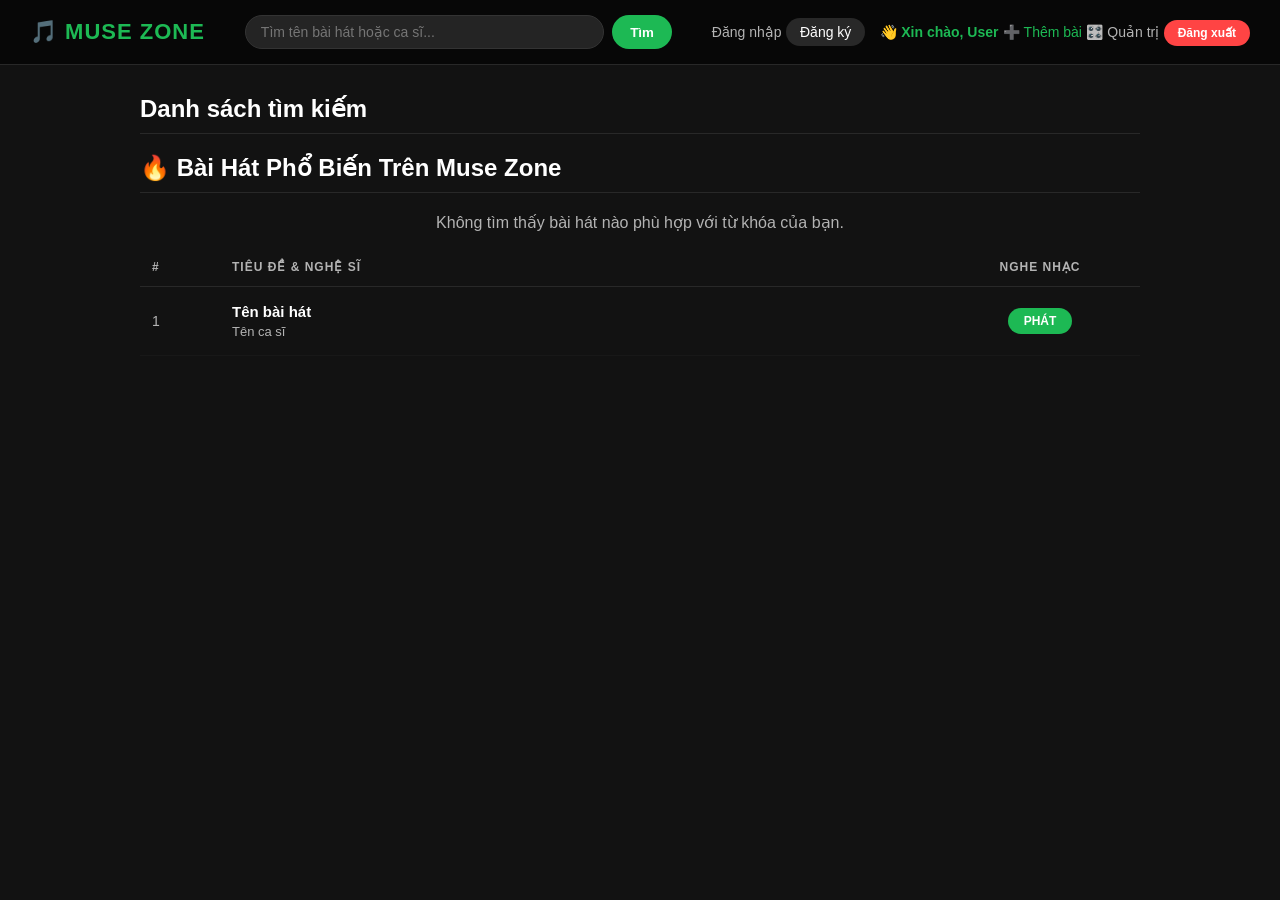
==== DoAnWebAmNhac/src/main/resources/templates/index.html @ c3132048 "update" ====
<!DOCTYPE html>
<html xmlns:th="http://www.thymeleaf.org">
<head>
    <meta charset="UTF-8">
    <title>Trang Chủ - Muse Zone</title>
    <style>
        body { background-color: #121212; color: white; font-family: 'Segoe UI', Arial, sans-serif; margin: 0; padding: 0; }
        
        /* --- CSS THANH NAVBAR ĐỘNG SIÊU ĐẸP --- */
        .navbar { background-color: #070707; padding: 15px 30px; display: flex; justify-content: space-between; align-items: center; border-bottom: 1px solid #282828; }
        .navbar-brand { font-size: 22px; font-weight: bold; color: #1DB954; text-decoration: none; letter-spacing: 1px; }
        
        .search-form { display: flex; gap: 8px; width: 35%; }
        .search-input { width: 100%; background: #242424; border: 1px solid #333; padding: 8px 15px; border-radius: 20px; color: white; font-size: 14px; }
        .search-input:focus { outline: none; border-color: #1DB954; }
        .btn-search { background: #1DB954; color: white; border: none; padding: 8px 18px; border-radius: 20px; font-weight: bold; cursor: pointer; transition: 0.2s; }
        .btn-search:hover { background: #1ed760; }

        .navbar-nav { display: flex; align-items: center; gap: 15px; }
        .nav-link { color: #b3b3b3; text-decoration: none; font-weight: 500; font-size: 14px; transition: 0.2s; }
        .nav-link:hover { color: white; }
        .user-welcome { color: #1DB954; font-weight: bold; font-size: 14px; }
        .btn-logout { background: #ff4444; color: white; padding: 6px 14px; border-radius: 15px; text-decoration: none; font-size: 12px; font-weight: bold; transition: 0.2s; }
        .btn-logout:hover { background: #ff6666; }

        /* --- CSS DANH SÁCH BÀI HÁT --- */
        .main-container { max-width: 1000px; margin: 30px auto; padding: 0 20px; }
        .page-title { font-size: 24px; border-bottom: 1px solid #282828; padding-bottom: 10px; margin-bottom: 20px; }
        
        .song-table { width: 100%; border-collapse: collapse; text-align: left; }
        .song-table th { color: #b3b3b3; font-size: 12px; text-transform: uppercase; letter-spacing: 1px; padding: 12px; border-bottom: 1px solid #282828; }
        .song-table td { padding: 16px 12px; border-bottom: 1px solid #181818; font-size: 14px; }
        .song-row:hover { background-color: rgba(255, 255, 255, 0.05); }
        
        .song-title { font-weight: bold; color: white; text-decoration: none; font-size: 15px; transition: 0.2s; }
        .song-title:hover { color: #1DB954; }
        .song-artist { color: #b3b3b3; font-size: 13px; margin-top: 4px; }
        
        .btn-play { background: #1DB954; color: white; text-decoration: none; padding: 6px 16px; border-radius: 20px; font-weight: bold; font-size: 12px; display: inline-block; transition: 0.2s; }
        .btn-play:hover { background: #1ed760; transform: scale(1.04); }
    </style>
</head>
<body>

    <nav class="navbar">
        <a href="/" class="navbar-brand">🎵 MUSE ZONE</a>
        
        <form action="/" method="get" class="search-form">
            <input type="text" name="tuKhoa" class="search-input" placeholder="Tìm tên bài hát hoặc ca sĩ..." th:value="${tuKhoaDaTim}">
            <button type="submit" class="btn-search">Tìm</button>
        </form>
        
        <div class="navbar-nav">
            <th:block th:if="${userLogged == null}">
                <a href="/dang-nhap" class="nav-link">Đăng nhập</a>
                <a href="/dang-ky" class="nav-link" style="color: white; background: #282828; padding: 6px 14px; border-radius: 15px;">Đăng ký</a>
            </th:block>
            
            <th:block th:if="${userLogged != null}">
                <span class="user-welcome">👋 Xin chào, <span th:text="${userLogged.hoTen}">User</span></span>
                
                <a href="/them-bai-hat" class="nav-link" style="color: #1DB954;" th:if="${userLogged.phanQuyen == 1 || userLogged.phanQuyen == 2}">➕ Thêm bài</a>
                
                <a href="/admin" class="nav-link" th:if="${userLogged.phanQuyen == 2}">🎛️ Quản trị</a>
                
                <a href="/dang-xuat" class="btn-logout">Đăng xuất</a>
            </th:block>
        </div>
    </nav>

    <div class="main-container">
        
        <h2 class="page-title" th:if="${tuKhoaDaTim != null}" th:text="'🔍 Kết quả tìm kiếm cho: ' + ${tuKhoaDaTim}">Danh sách tìm kiếm</h2>
        <h2 class="page-title" th:unless="${tuKhoaDaTim != null}">🔥 Bài Hát Phổ Biến Trên Muse Zone</h2>
        
        <p th:if="${#lists.isEmpty(listBaiHat)}" style="color: #b3b3b3; text-align: center; margin-top: 4px;">Không tìm thấy bài hát nào phù hợp với từ khóa của bạn.</p>
        
        <table class="song-table" th:unless="${#lists.isEmpty(listBaiHat)}">
            <thead>
                <tr>
                    <th style="width: 8%;">#</th>
                    <th style="width: 72%;">Tiêu đề & Nghệ sĩ</th>
                    <th style="width: 20%; text-align: center;">Nghe nhạc</th>
                </tr>
            </thead>
            <tbody>
                <tr class="song-row" th:each="bh, state : ${listBaiHat}">
                    <td style="color: #b3b3b3;" th:text="${state.index + 1}">1</td>
                    <td>
                        <a th:href="@{/play/{id}(id=${bh.maBaiHat})}" class="song-title" th:text="${bh.tenBaiHat}">Tên bài hát</a>
                        <div class="song-artist" th:text="${bh.nguoiTrinhBay}">Tên ca sĩ</div>
                    </td>
                    <td style="text-align: center;">
                        <a th:href="@{/play/{id}(id=${bh.maBaiHat})}" class="btn-play">PHÁT</a>
                    </td>
                </tr>
            </tbody>
        </table>
    </div>

</body>
</html>
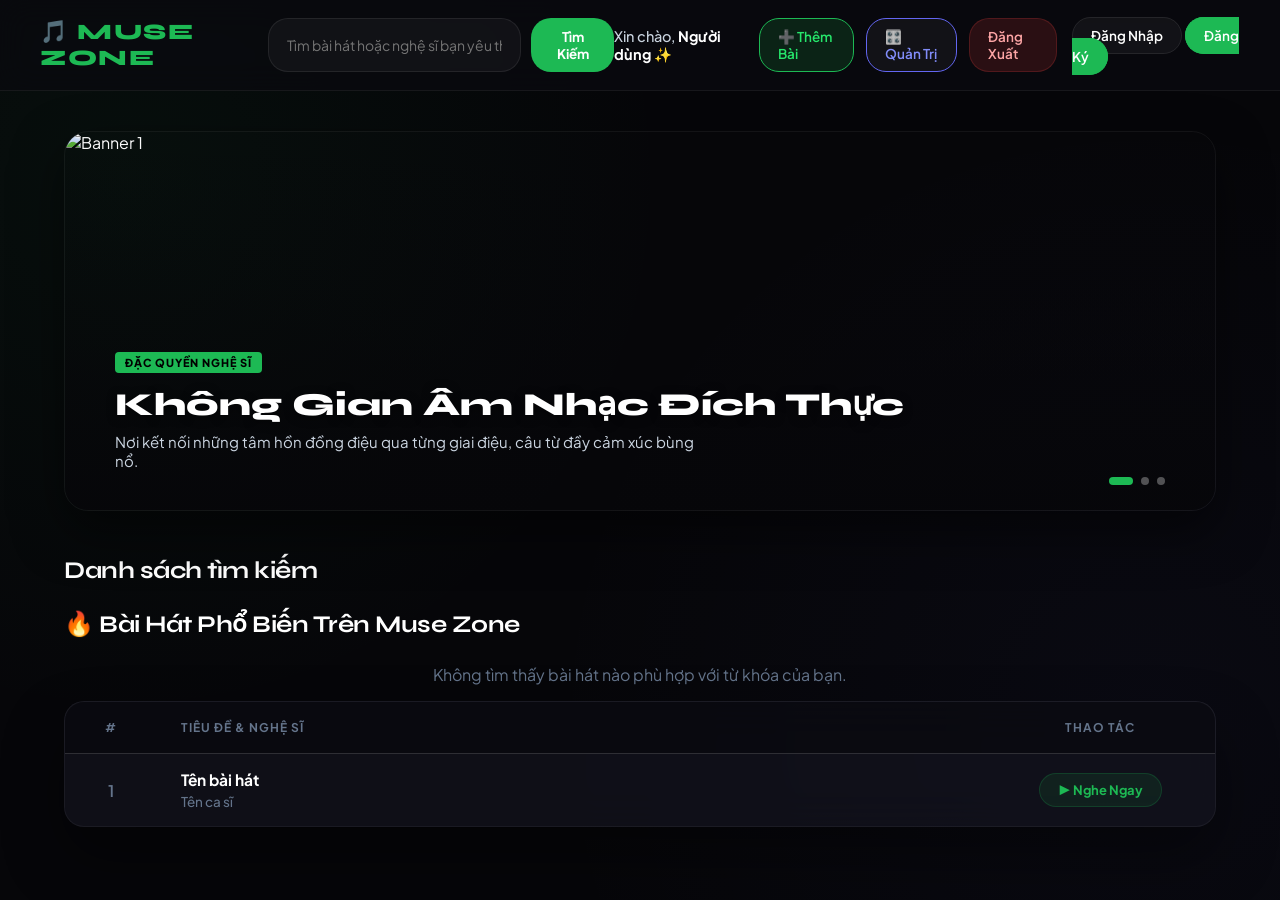
==== commit 8c02f05c: "update" ====
--- a/DoAnWebAmNhac/src/main/resources/templates/index.html
+++ b/DoAnWebAmNhac/src/main/resources/templates/index.html
@@ -3,100 +3,385 @@
 <head>
     <meta charset="UTF-8">
     <title>Trang Chủ - Muse Zone</title>
+    <link href="https://fonts.googleapis.com/css2?family=Plus+Jakarta+Sans:wght@400;500;600;700;800&family=Syne:wght@700;800&display=swap" rel="stylesheet">
     <style>
-        body { background-color: #121212; color: white; font-family: 'Segoe UI', Arial, sans-serif; margin: 0; padding: 0; }
-        
-        /* --- CSS THANH NAVBAR ĐỘNG SIÊU ĐẸP --- */
-        .navbar { background-color: #070707; padding: 15px 30px; display: flex; justify-content: space-between; align-items: center; border-bottom: 1px solid #282828; }
-        .navbar-brand { font-size: 22px; font-weight: bold; color: #1DB954; text-decoration: none; letter-spacing: 1px; }
-        
-        .search-form { display: flex; gap: 8px; width: 35%; }
-        .search-input { width: 100%; background: #242424; border: 1px solid #333; padding: 8px 15px; border-radius: 20px; color: white; font-size: 14px; }
-        .search-input:focus { outline: none; border-color: #1DB954; }
-        .btn-search { background: #1DB954; color: white; border: none; padding: 8px 18px; border-radius: 20px; font-weight: bold; cursor: pointer; transition: 0.2s; }
-        .btn-search:hover { background: #1ed760; }
-
-        .navbar-nav { display: flex; align-items: center; gap: 15px; }
-        .nav-link { color: #b3b3b3; text-decoration: none; font-weight: 500; font-size: 14px; transition: 0.2s; }
-        .nav-link:hover { color: white; }
-        .user-welcome { color: #1DB954; font-weight: bold; font-size: 14px; }
-        .btn-logout { background: #ff4444; color: white; padding: 6px 14px; border-radius: 15px; text-decoration: none; font-size: 12px; font-weight: bold; transition: 0.2s; }
-        .btn-logout:hover { background: #ff6666; }
-
-        /* --- CSS DANH SÁCH BÀI HÁT --- */
-        .main-container { max-width: 1000px; margin: 30px auto; padding: 0 20px; }
-        .page-title { font-size: 24px; border-bottom: 1px solid #282828; padding-bottom: 10px; margin-bottom: 20px; }
-        
+        :root {
+            --bg-main: #060609;
+            --bg-card: rgba(22, 22, 34, 0.6);
+            --primary: #1DB954;
+            --primary-glow: rgba(29, 185, 84, 0.3);
+            --text-active: #ffffff;
+            --text-muted: #64748b;
+        }
+
+        *, *::before, *::after { box-sizing: border-box; }
+
+        body { 
+            background-color: var(--bg-main); 
+            color: var(--text-active); 
+            font-family: 'Plus Jakarta Sans', sans-serif; 
+            margin: 0; 
+            padding: 0; 
+            min-height: 100vh;
+            background-image: 
+                radial-gradient(circle at 10% 20%, rgba(29, 185, 84, 0.05) 0%, transparent 40%),
+                radial-gradient(circle at 90% 80%, rgba(99, 102, 241, 0.04) 0%, transparent 45%);
+            background-attachment: fixed;
+        }
+        
+        /* --- CSS THANH NAVBAR KÍNH MỜ CHUẨN --- */
+        .navbar { 
+            background: rgba(10, 10, 15, 0.75); 
+            padding: 18px 40px; 
+            display: flex; 
+            justify-content: space-between; 
+            align-items: center; 
+            border-bottom: 1px solid rgba(255, 255, 255, 0.06);
+            backdrop-filter: blur(15px);
+            -webkit-backdrop-filter: blur(15px);
+            position: sticky;
+            top: 0;
+            z-index: 100;
+        }
+        .navbar-brand { 
+            font-family: 'Syne', sans-serif;
+            font-size: 22px; 
+            font-weight: 800; 
+            color: var(--primary); 
+            text-decoration: none; 
+            letter-spacing: 1.5px; 
+        }
+        
+        .search-form { display: flex; gap: 10px; width: 35%; }
+        .search-input { 
+            width: 100%; 
+            background: rgba(255, 255, 255, 0.04); 
+            border: 1px solid rgba(255, 255, 255, 0.08); 
+            padding: 10px 18px; 
+            border-radius: 20px; 
+            color: white; 
+            font-size: 14px; 
+            font-family: inherit;
+            transition: all 0.3s;
+        }
+        .search-input:focus { outline: none; border-color: var(--primary); background: rgba(0,0,0,0.3); box-shadow: 0 0 15px rgba(29,185,84,0.15); }
+        
+        .btn-search { 
+            background: var(--primary); 
+            color: white; 
+            border: none; 
+            padding: 10px 22px; 
+            border-radius: 20px; 
+            font-weight: 700; 
+            cursor: pointer; 
+            font-family: inherit;
+            transition: all 0.2s;
+        }
+        .btn-search:hover { background: white; color: black; transform: scale(1.03); }
+        
+        .nav-right { display: flex; align-items: center; gap: 15px; }
+        .user-info { font-size: 14.5px; color: #cbd5e1; font-weight: 500; }
+        .user-info strong { color: white; font-weight: 700; }
+        
+        .btn-nav { 
+            background: rgba(255, 255, 255, 0.04); 
+            color: white; 
+            text-decoration: none; 
+            padding: 9px 18px; 
+            border-radius: 20px; 
+            font-size: 13.5px; 
+            font-weight: 600; 
+            border: 1px solid rgba(255, 255, 255, 0.08);
+            transition: all 0.2s; 
+        }
+        .btn-nav:hover { background: var(--primary); border-color: var(--primary); box-shadow: 0 0 15px var(--primary-glow); }
+        .btn-logout { background: rgba(239, 64, 64, 0.15); color: #fca5a5; border-color: rgba(239, 64, 64, 0.2); }
+        .btn-logout:hover { background: #ef4444; color: white; border-color: #ef4444; box-shadow: 0 0 15px rgba(239,64,64,0.3); }
+
+        .main-container { max-width: 1200px; margin: 40px auto; padding: 0 24px; }
+
+        /* --- CSS BANNER CHẠY ẢNH TỰ ĐỘNG --- */
+        .carousel-container {
+            width: 100%;
+            height: 380px; 
+            position: relative;
+            overflow: hidden;
+            border-radius: 24px;
+            margin-bottom: 45px;
+            box-shadow: 0 20px 50px rgba(0, 0, 0, 0.5);
+            border: 1px solid rgba(255, 255, 255, 0.05);
+        }
+
+        .carousel-slide {
+            display: flex;
+            width: 100%;
+            height: 100%;
+            transition: transform 0.6s cubic-bezier(0.25, 1, 0.5, 1); 
+        }
+
+        .carousel-item {
+            min-width: 100%;
+            height: 100%;
+            position: relative;
+        }
+
+        .carousel-item img {
+            width: 100%;
+            height: 100%;
+            object-fit: cover; 
+        }
+
+        .carousel-overlay {
+            position: absolute;
+            inset: 0;
+            background: linear-gradient(to top, rgba(6, 6, 9, 0.9) 0%, rgba(6, 6, 9, 0.3) 50%, transparent 100%);
+            display: flex;
+            flex-direction: column;
+            justify-content: flex-end;
+            padding: 40px 50px;
+        }
+
+        .carousel-caption-tag {
+            background: var(--primary);
+            color: black;
+            font-size: 11px;
+            font-weight: 800;
+            text-transform: uppercase;
+            padding: 4px 10px;
+            border-radius: 4px;
+            width: fit-content;
+            margin-bottom: 12px;
+            letter-spacing: 1px;
+        }
+
+        .carousel-caption-title {
+            font-family: 'Syne', sans-serif;
+            font-size: 32px;
+            font-weight: 800;
+            margin: 0 0 8px 0;
+            color: white;
+            text-shadow: 0 2px 10px rgba(0,0,0,0.5);
+        }
+
+        .carousel-caption-desc {
+            color: #cbd5e1;
+            font-size: 15px;
+            margin: 0;
+            max-width: 600px;
+        }
+
+        .carousel-dots {
+            position: absolute;
+            bottom: 25px;
+            right: 50px;
+            display: flex;
+            gap: 8px;
+            z-index: 10;
+        }
+
+        .dot {
+            width: 8px;
+            height: 8px;
+            border-radius: 50%;
+            background: rgba(255, 255, 255, 0.3);
+            cursor: pointer;
+            transition: all 0.3s ease;
+        }
+
+        .dot.active {
+            background: var(--primary);
+            width: 24px; 
+            border-radius: 4px;
+        }
+
+        /* --- BẢNG DANH SÁCH BÀI HÁT KÍNH MỜ --- */
+        .page-title { 
+            font-family: 'Syne', sans-serif; 
+            font-size: 24px; 
+            font-weight: 700; 
+            margin-bottom: 25px; 
+            letter-spacing: -0.5px;
+        }
+        
+        .table-responsive {
+            background: var(--bg-card); 
+            border-radius: 20px; 
+            overflow: hidden; 
+            backdrop-filter: blur(20px);
+            -webkit-backdrop-filter: blur(20px);
+            border: 1px solid rgba(255, 255, 255, 0.05); 
+            box-shadow: 0 30px 60px rgba(0, 0, 0, 0.4);
+        }
+
         .song-table { width: 100%; border-collapse: collapse; text-align: left; }
-        .song-table th { color: #b3b3b3; font-size: 12px; text-transform: uppercase; letter-spacing: 1px; padding: 12px; border-bottom: 1px solid #282828; }
-        .song-table td { padding: 16px 12px; border-bottom: 1px solid #181818; font-size: 14px; }
-        .song-row:hover { background-color: rgba(255, 255, 255, 0.05); }
-        
-        .song-title { font-weight: bold; color: white; text-decoration: none; font-size: 15px; transition: 0.2s; }
-        .song-title:hover { color: #1DB954; }
-        .song-artist { color: #b3b3b3; font-size: 13px; margin-top: 4px; }
-        
-        .btn-play { background: #1DB954; color: white; text-decoration: none; padding: 6px 16px; border-radius: 20px; font-weight: bold; font-size: 12px; display: inline-block; transition: 0.2s; }
-        .btn-play:hover { background: #1ed760; transform: scale(1.04); }
+        
+        .song-table th { 
+            background: rgba(0, 0, 0, 0.35); 
+            color: var(--text-muted); 
+            font-size: 12px; 
+            font-weight: 700;
+            text-transform: uppercase; 
+            letter-spacing: 1px; 
+            padding: 18px 24px; 
+            border-bottom: 1px solid rgba(255, 255, 255, 0.08);
+        }
+        
+        .song-row { border-bottom: 1px solid rgba(255, 255, 255, 0.03); transition: background-color 0.2s; }
+        .song-row:hover { background-color: rgba(255, 255, 255, 0.02); }
+        .song-row:last-child { border-bottom: none; }
+        
+        .song-row td { padding: 16px 24px; vertical-align: middle; }
+        
+        .song-title { color: white; text-decoration: none; font-weight: 700; font-size: 15.5px; display: block; margin-bottom: 4px; }
+        .song-title:hover { color: var(--primary); }
+        .song-artist { color: var(--text-muted); font-size: 13.5px; font-weight: 500; }
+        
+        .btn-listen { 
+            background: rgba(29, 185, 84, 0.1); 
+            color: var(--primary); 
+            text-decoration: none; 
+            padding: 8px 18px; 
+            border-radius: 20px; 
+            font-size: 13px; 
+            font-weight: 700; 
+            border: 1px solid rgba(29, 185, 84, 0.2);
+            display: inline-block;
+            transition: all 0.2s;
+        }
+        .btn-listen:hover { background: var(--primary); color: white; box-shadow: 0 4px 12px var(--primary-glow); transform: translateY(-1px); }
     </style>
 </head>
 <body>
 
-    <nav class="navbar">
+    <div class="navbar">
         <a href="/" class="navbar-brand">🎵 MUSE ZONE</a>
         
         <form action="/" method="get" class="search-form">
-            <input type="text" name="tuKhoa" class="search-input" placeholder="Tìm tên bài hát hoặc ca sĩ..." th:value="${tuKhoaDaTim}">
-            <button type="submit" class="btn-search">Tìm</button>
+            <input type="text" name="txtSearch" class="search-input" th:value="${tuKhoaDaTim}" placeholder="Tìm bài hát hoặc nghệ sĩ bạn yêu thích..." required />
+            <button type="submit" class="btn-search">Tìm Kiếm</button>
         </form>
         
-        <div class="navbar-nav">
-            <th:block th:if="${userLogged == null}">
-                <a href="/dang-nhap" class="nav-link">Đăng nhập</a>
-                <a href="/dang-ky" class="nav-link" style="color: white; background: #282828; padding: 6px 14px; border-radius: 15px;">Đăng ký</a>
-            </th:block>
+        <div class="nav-right">
+            <div th:if="${userLogged != null}" style="display: flex; align-items: center; gap: 12px;">
+                <span class="user-info" style="margin-right: 8px;">Xin chào, <strong th:text="${userLogged.hoTen}">Người dùng</strong> ✨</span>
+                
+                <a th:if="${userLogged.phanQuyen == 1 or userLogged.tenDangNhap == 'admin'}" href="/them-bai-hat" class="btn-nav" style="background: rgba(29, 185, 84, 0.15); border-color: var(--primary); color: #26e66b;">➕ Thêm Bài</a>
+                
+                <a th:if="${userLogged.tenDangNhap == 'admin'}" href="/admin" class="btn-nav" style="border-color: #6366f1; color: #818cf8;">🎛️ Quản Trị</a>
+                
+                <a href="/dang-xuat" class="btn-nav btn-logout">Đăng Xuất</a>
+            </div>
             
-            <th:block th:if="${userLogged != null}">
-                <span class="user-welcome">👋 Xin chào, <span th:text="${userLogged.hoTen}">User</span></span>
-                
-                <a href="/them-bai-hat" class="nav-link" style="color: #1DB954;" th:if="${userLogged.phanQuyen == 1 || userLogged.phanQuyen == 2}">➕ Thêm bài</a>
-                
-                <a href="/admin" class="nav-link" th:if="${userLogged.phanQuyen == 2}">🎛️ Quản trị</a>
-                
-                <a href="/dang-xuat" class="btn-logout">Đăng xuất</a>
-            </th:block>
+            <div th:unless="${userLogged != null}">
+                <a href="/dang-nhap" class="btn-nav">Đăng Nhập</a>
+                <a href="/dang-ky" class="btn-nav" style="background: var(--primary); border-color: var(--primary);">Đăng Ký</a>
+            </div>
         </div>
-    </nav>
+    </div>
 
     <div class="main-container">
-        
+    
+        <div class="carousel-container" th:if="${tuKhoaDaTim == null}">
+            <div class="carousel-slide" id="carouselSlide">
+                <div class="carousel-item">
+                    <img src="https://images.unsplash.com/photo-1514525253161-7a46d19cd819?q=80&w=1200&auto=format&fit=crop" alt="Banner 1">
+                    <div class="carousel-overlay">
+                        <span class="carousel-caption-tag">Đặc Quyền Nghệ Sĩ</span>
+                        <h3 class="carousel-caption-title">Không Gian Âm Nhạc Đích Thực</h3>
+                        <p class="carousel-caption-desc">Nơi kết nối những tâm hồn đồng điệu qua từng giai điệu, câu từ đầy cảm xúc bùng nổ.</p>
+                    </div>
+                </div>
+                <div class="carousel-item">
+                    <img src="https://images.unsplash.com/photo-1470225620780-dba8ba36b745?q=80&w=1200&auto=format&fit=crop" alt="Banner 2">
+                    <div class="carousel-overlay">
+                        <span class="carousel-caption-tag">Trending Now</span>
+                        <h3 class="carousel-caption-title">Giai Điệu Thịnh Hành</h3>
+                        <p class="carousel-caption-desc">Cập nhật liên tục những siêu phẩm âm nhạc mới nhất từ các nghệ sĩ đình đám toàn thế giới.</p>
+                    </div>
+                </div>
+                <div class="carousel-item">
+                    <img src="https://images.unsplash.com/photo-1498038432885-c6f3f1b912ee?q=80&w=1200&auto=format&fit=crop" alt="Banner 3">
+                    <div class="carousel-overlay">
+                        <span class="carousel-caption-tag">Studio Live</span>
+                        <h3 class="carousel-caption-title">Thế Giới Nghệ Thuật VIP</h3>
+                        <p class="carousel-caption-desc">Hòa mình vào âm hưởng chất lượng cao Sound-Studio cực căng, nâng tầm trải nghiệm của bạn.</p>
+                    </div>
+                </div>
+            </div>
+            <div class="carousel-dots">
+                <div class="dot active" onclick="jumpToSlide(0)"></div>
+                <div class="dot" onclick="jumpToSlide(1)"></div>
+                <div class="dot" onclick="jumpToSlide(2)"></div>
+            </div>
+        </div>
+
         <h2 class="page-title" th:if="${tuKhoaDaTim != null}" th:text="'🔍 Kết quả tìm kiếm cho: ' + ${tuKhoaDaTim}">Danh sách tìm kiếm</h2>
         <h2 class="page-title" th:unless="${tuKhoaDaTim != null}">🔥 Bài Hát Phổ Biến Trên Muse Zone</h2>
         
-        <p th:if="${#lists.isEmpty(listBaiHat)}" style="color: #b3b3b3; text-align: center; margin-top: 4px;">Không tìm thấy bài hát nào phù hợp với từ khóa của bạn.</p>
-        
-        <table class="song-table" th:unless="${#lists.isEmpty(listBaiHat)}">
-            <thead>
-                <tr>
-                    <th style="width: 8%;">#</th>
-                    <th style="width: 72%;">Tiêu đề & Nghệ sĩ</th>
-                    <th style="width: 20%; text-align: center;">Nghe nhạc</th>
-                </tr>
-            </thead>
-            <tbody>
-                <tr class="song-row" th:each="bh, state : ${listBaiHat}">
-                    <td style="color: #b3b3b3;" th:text="${state.index + 1}">1</td>
-                    <td>
-                        <a th:href="@{/play/{id}(id=${bh.maBaiHat})}" class="song-title" th:text="${bh.tenBaiHat}">Tên bài hát</a>
-                        <div class="song-artist" th:text="${bh.nguoiTrinhBay}">Tên ca sĩ</div>
-                    </td>
-                    <td style="text-align: center;">
-                        <a th:href="@{/play/{id}(id=${bh.maBaiHat})}" class="btn-play">PHÁT</a>
-                    </td>
-                </tr>
-            </tbody>
-        </table>
+        <p th:if="${#lists.isEmpty(listBaiHat)}" style="color: var(--text-muted); text-align: center; margin-top: 20px;">Không tìm thấy bài hát nào phù hợp với từ khóa của bạn.</p>
+        
+        <div class="table-responsive" th:unless="${#lists.isEmpty(listBaiHat)}">
+            <table class="song-table">
+                <thead>
+                    <tr>
+                        <th style="width: 8%; text-align: center;">#</th>
+                        <th style="width: 72%;">Tiêu đề & Nghệ sĩ</th>
+                        <th style="width: 20%; text-align: center;">Thao tác</th>
+                    </tr>
+                </thead>
+                <tbody>
+                    <tr class="song-row" th:each="bh, state : ${listBaiHat}">
+                        <td style="color: var(--text-muted); font-weight: 600; text-align: center;" th:text="${state.index + 1}">1</td>
+                        <td>
+                            <a th:href="@{/play/{id}(id=${bh.maBaiHat})}" class="song-title" th:text="${bh.tenBaiHat}">Tên bài hát</a>
+                            <div class="song-artist" th:text="${bh.nguoiTrinhBay}">Tên ca sĩ</div>
+                        </td>
+                        <td style="text-align: center;">
+                            <a th:href="@{/play/{id}(id=${bh.maBaiHat})}" class="btn-listen">▶ Nghe Ngay</a>
+                        </td>
+                    </tr>
+                </tbody>
+            </table>
+        </div>
     </div>
+
+    <script th:if="${tuKhoaDaTim == null}">
+        const slide = document.getElementById('carouselSlide');
+        const dots = document.querySelectorAll('.dot');
+        let currentIndex = 0;
+        const totalSlides = dots.length;
+        const intervalTime = 4000; 
+        let slideTimer;
+
+        function updateCarousel() {
+            slide.style.transform = `translateX(-${currentIndex * 100}%)`;
+            dots.forEach((dot, index) => {
+                if(index === currentIndex) {
+                    dot.classList.add('active');
+                } else {
+                    dot.classList.remove('active');
+                }
+            });
+        }
+
+        function nextSlide() {
+            currentIndex = (currentIndex + 1) % totalSlides;
+            updateCarousel();
+        }
+
+        function startTimer() {
+            slideTimer = setInterval(nextSlide, intervalTime);
+        }
+
+        function jumpToSlide(index) {
+            clearInterval(slideTimer); 
+            currentIndex = index;
+            updateCarousel();
+            startTimer(); 
+        }
+
+        startTimer();
+    </script>
 
 </body>
 </html>
